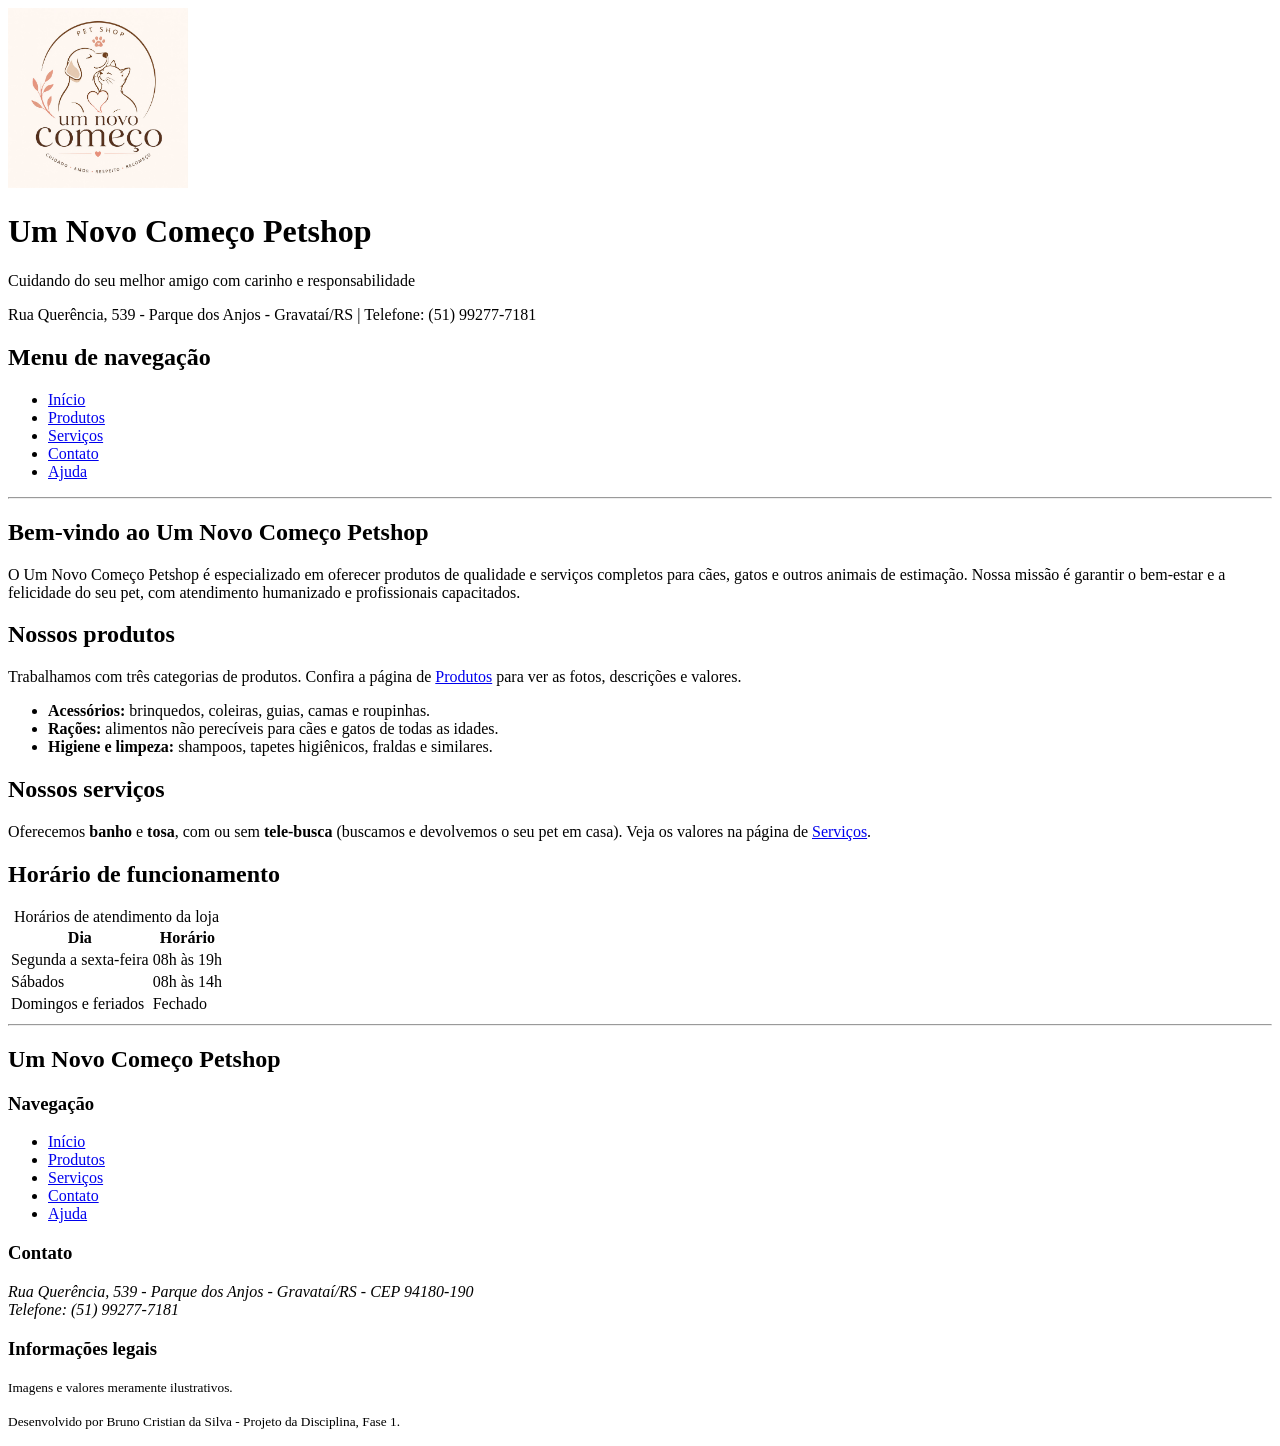
==== index.html @ 8bb5928e "Primeira versão do site" ====
<!DOCTYPE html>
<html lang="pt-br">
<head>
    <meta charset="UTF-8">
    <meta name="viewport" content="width=device-width, initial-scale=1.0">
    <meta name="description" content="Um Novo Começo Petshop - produtos e serviços para cães e gatos.">
    <meta name="author" content="Bruno Cristian da Silva">
    <title>Um Novo Começo Petshop - Início</title>
</head>
<body>

<header>
    <img src="logo.jpeg" alt="Logotipo do Um Novo Começo Petshop" width="180">
    <h1>Um Novo Começo Petshop</h1>
    <p>Cuidando do seu melhor amigo com carinho e responsabilidade</p>
    <p>Rua Querência, 539 - Parque dos Anjos - Gravataí/RS | Telefone: (51) 99277-7181</p>

    <nav>
        <h2>Menu de navegação</h2>
        <ul>
            <li><a href="index.html">Início</a></li>
            <li><a href="produtos.html">Produtos</a></li>
            <li><a href="servicos.html">Serviços</a></li>
            <li><a href="contato.html">Contato</a></li>
            <li><a href="ajuda.html">Ajuda</a></li>
        </ul>
    </nav>
</header>

<hr>

<main>
    <h2>Bem-vindo ao Um Novo Começo Petshop</h2>
    <p>
        O Um Novo Começo Petshop é especializado em oferecer produtos de qualidade e
        serviços completos para cães, gatos e outros animais de estimação.
        Nossa missão é garantir o bem-estar e a felicidade do seu pet, com
        atendimento humanizado e profissionais capacitados.
    </p>

    <section>
        <h2>Nossos produtos</h2>
        <p>
            Trabalhamos com três categorias de produtos. Confira a página de
            <a href="produtos.html">Produtos</a> para ver as fotos, descrições e valores.
        </p>
        <ul>
            <li><strong>Acessórios:</strong> brinquedos, coleiras, guias, camas e roupinhas.</li>
            <li><strong>Rações:</strong> alimentos não perecíveis para cães e gatos de todas as idades.</li>
            <li><strong>Higiene e limpeza:</strong> shampoos, tapetes higiênicos, fraldas e similares.</li>
        </ul>
    </section>

    <section>
        <h2>Nossos serviços</h2>
        <p>
            Oferecemos <strong>banho</strong> e <strong>tosa</strong>, com ou sem
            <strong>tele-busca</strong> (buscamos e devolvemos o seu pet em casa).
            Veja os valores na página de <a href="servicos.html">Serviços</a>.
        </p>
    </section>

    <section>
        <h2>Horário de funcionamento</h2>
        <table>
            <caption>Horários de atendimento da loja</caption>
            <thead>
                <tr>
                    <th>Dia</th>
                    <th>Horário</th>
                </tr>
            </thead>
            <tbody>
                <tr>
                    <td>Segunda a sexta-feira</td>
                    <td>08h às 19h</td>
                </tr>
                <tr>
                    <td>Sábados</td>
                    <td>08h às 14h</td>
                </tr>
                <tr>
                    <td>Domingos e feriados</td>
                    <td>Fechado</td>
                </tr>
            </tbody>
        </table>
    </section>
</main>

<hr>

<footer>
    <h2>Um Novo Começo Petshop</h2>

    <nav>
        <h3>Navegação</h3>
        <ul>
            <li><a href="index.html">Início</a></li>
            <li><a href="produtos.html">Produtos</a></li>
            <li><a href="servicos.html">Serviços</a></li>
            <li><a href="contato.html">Contato</a></li>
            <li><a href="ajuda.html">Ajuda</a></li>
        </ul>
    </nav>

    <h3>Contato</h3>
    <address>
        Rua Querência, 539 - Parque dos Anjos - Gravataí/RS - CEP 94180-190<br>
        Telefone: (51) 99277-7181<br>
    </address>

    <h3>Informações legais</h3>
    <p><small>Imagens e valores meramente ilustrativos.</small></p>
    <p><small>Desenvolvido por Bruno Cristian da Silva - Projeto da Disciplina, Fase 1.</small></p>
</footer>
</body>
</html>
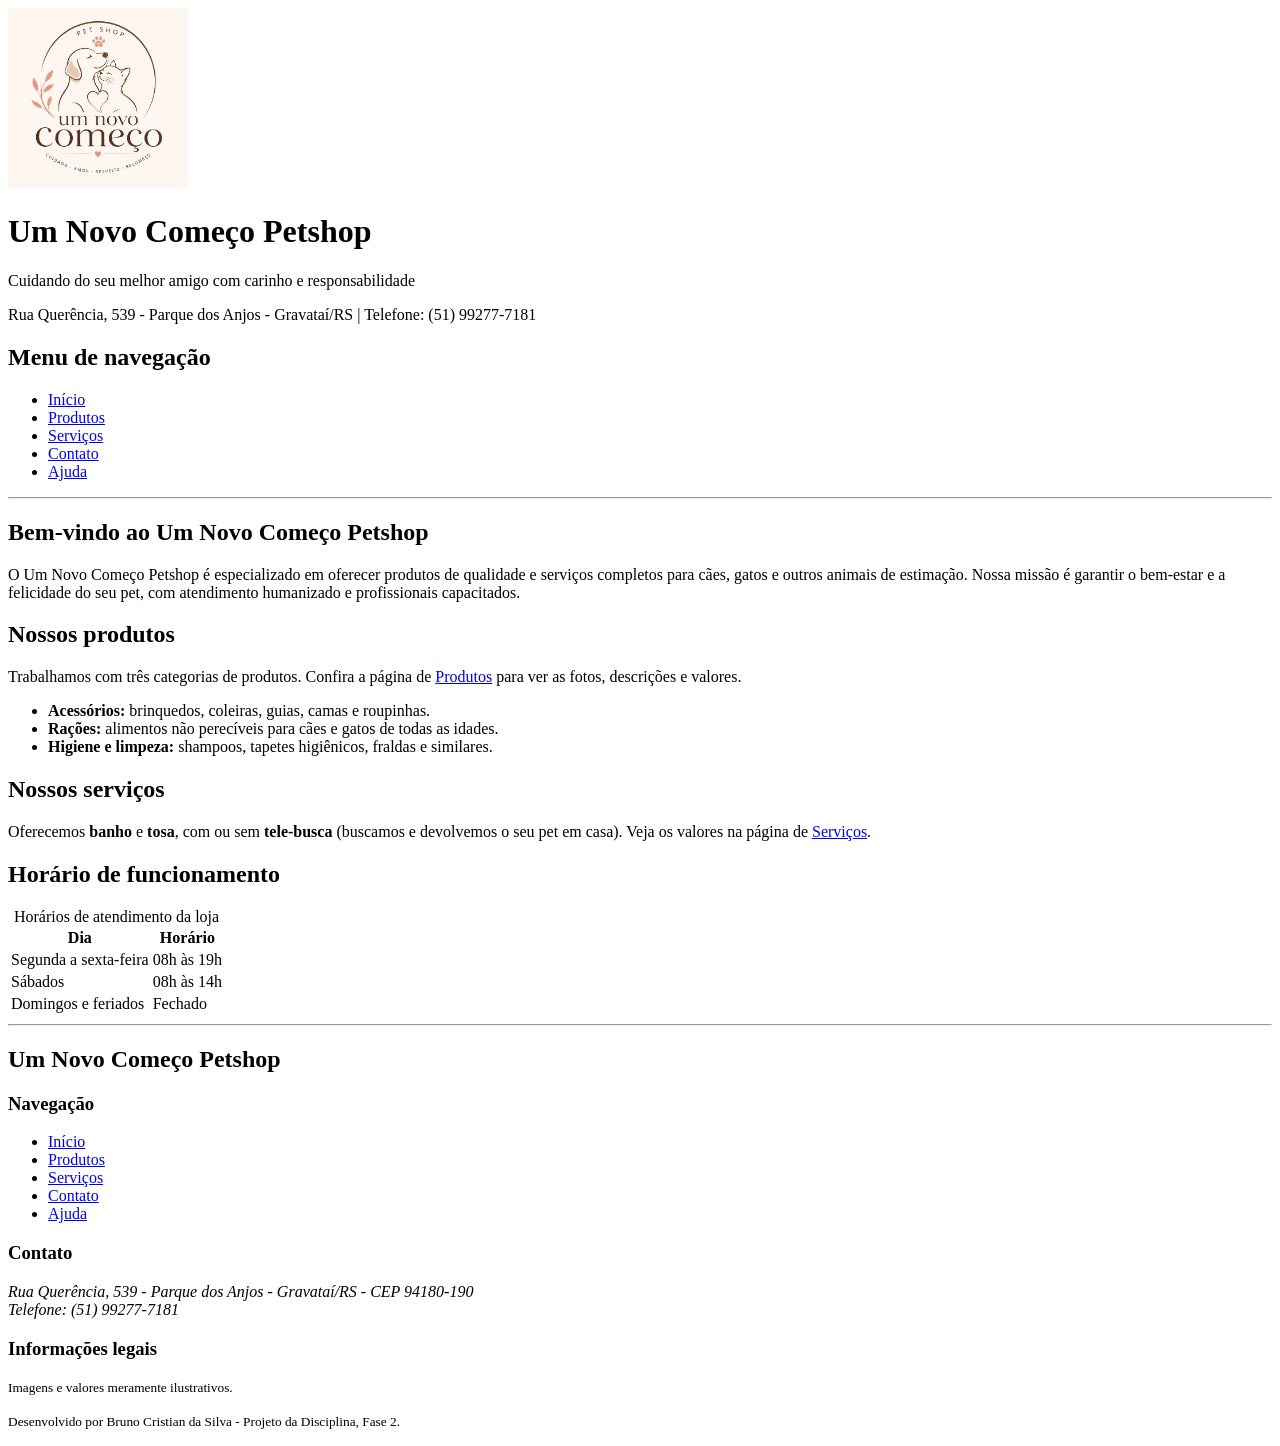
==== commit da11310f: "atualizando a versão dos arquivos" ====
--- a/index.html
+++ b/index.html
@@ -10,7 +10,7 @@
 <body>
 
 <header>
-    <img src="logo.jpeg" alt="Logotipo do Um Novo Começo Petshop" width="180">
+    <img src="img/logo.jpeg" alt="Logotipo do Um Novo Começo Petshop" width="180">
     <h1>Um Novo Começo Petshop</h1>
     <p>Cuidando do seu melhor amigo com carinho e responsabilidade</p>
     <p>Rua Querência, 539 - Parque dos Anjos - Gravataí/RS | Telefone: (51) 99277-7181</p>
@@ -112,7 +112,7 @@
 
     <h3>Informações legais</h3>
     <p><small>Imagens e valores meramente ilustrativos.</small></p>
-    <p><small>Desenvolvido por Bruno Cristian da Silva - Projeto da Disciplina, Fase 1.</small></p>
+    <p><small>Desenvolvido por Bruno Cristian da Silva - Projeto da Disciplina, Fase 2.</small></p>
 </footer>
 </body>
 </html>
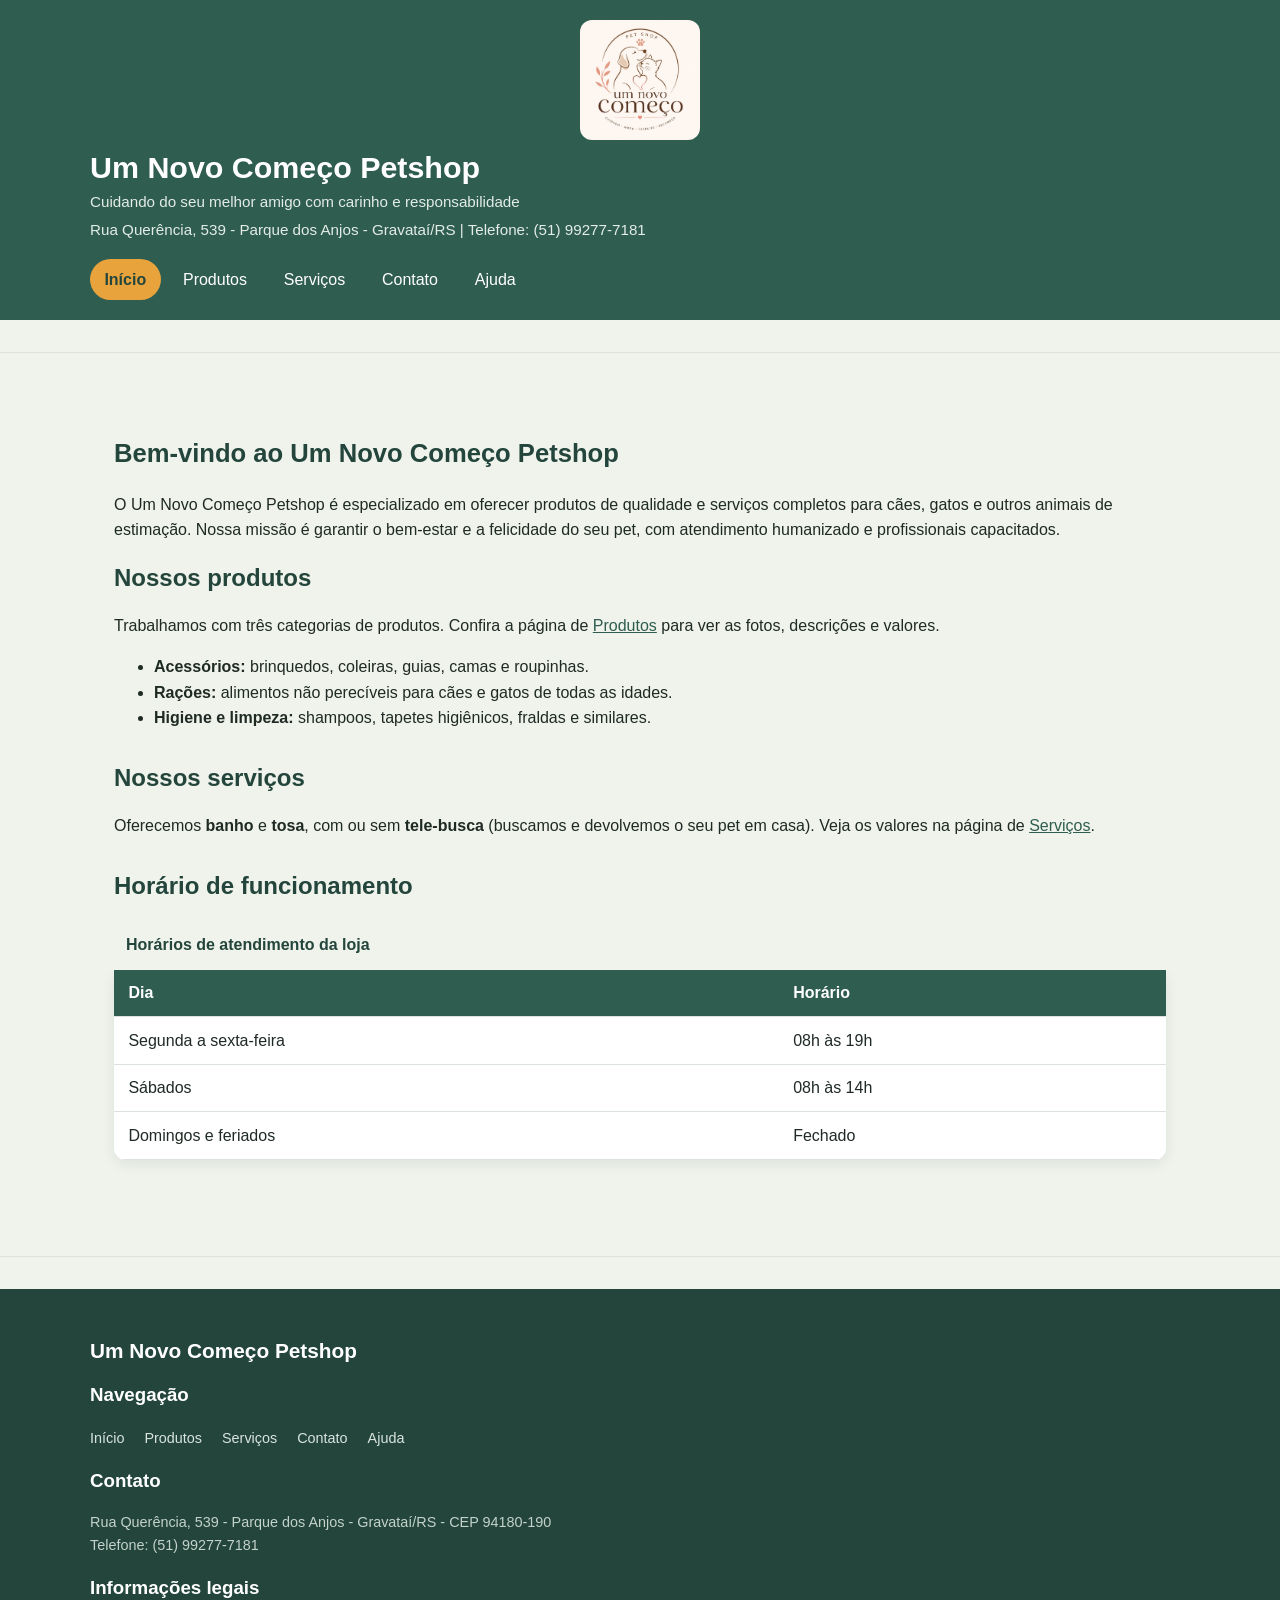
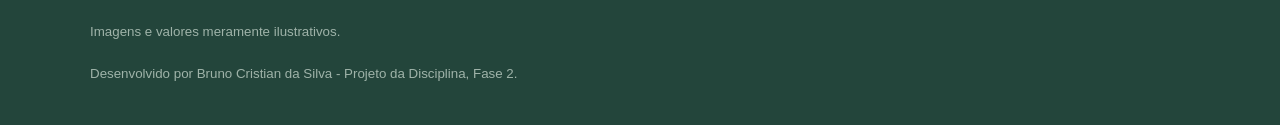
==== commit 0a458d17: "atualizando o index.hmtl" ====
--- a/index.html
+++ b/index.html
@@ -6,6 +6,7 @@
     <meta name="description" content="Um Novo Começo Petshop - produtos e serviços para cães e gatos.">
     <meta name="author" content="Bruno Cristian da Silva">
     <title>Um Novo Começo Petshop - Início</title>
+    <link rel="stylesheet" href="css/style.css">
 </head>
 <body>
 
@@ -114,5 +115,6 @@
     <p><small>Imagens e valores meramente ilustrativos.</small></p>
     <p><small>Desenvolvido por Bruno Cristian da Silva - Projeto da Disciplina, Fase 2.</small></p>
 </footer>
+<script src="js/script.js" defer></script>
 </body>
 </html>
--- a/css/style.css
+++ b/css/style.css
@@ -0,0 +1,461 @@
+/* =========================================================
+   Um Novo Começo Petshop — Fase 2 
+   ========================================================= */
+
+/* ---------- 1. Fontes ---------- */
+@import url('https://fonts.googleapis.com/css2?family=Baloo+2:wght@500;600;700&family=Work+Sans:wght@400;500;600&display=swap');
+
+/* ---------- 2. Variáveis (tokens de design) ---------- */
+:root {
+    /* Paleta: verde profundo (confiança/cuidado) + âmbar (energia/brinquedo) */
+    --cor-primaria: #2F5D50;
+    --cor-primaria-escura: #23453B;
+    --cor-acento: #E8A33D;
+    --cor-acento-escuro: #C97F1F;
+    
+    --cor-fundo: #EFF3EC;
+    --cor-superficie: #FFFFFF;
+    --cor-texto: #1F2A24;
+    --cor-texto-suave: #5B6B62;
+    --cor-borda: #DCE3DD;
+
+    --fonte-titulo: 'Baloo 2', sans-serif;
+    --fonte-texto: 'Work Sans', sans-serif;
+
+    --raio: 12px;
+    --sombra: 0 4px 14px rgba(31, 42, 36, 0.08);
+    --largura-max: 1100px;
+}
+
+/* ---------- 3. Reset básico ---------- */
+* {
+    box-sizing: border-box;
+}
+
+html {
+    scroll-behavior: smooth; /* faz os links âncora (ex: #acessorios) rolarem suave */
+}
+
+body {
+    margin: 0;
+    font-family: var(--fonte-texto);
+    color: var(--cor-texto);
+    background: var(--cor-fundo);
+    line-height: 1.6;
+}
+
+img {
+    max-width: 100%;
+    height: auto;
+    border-radius: var(--raio);
+    display: block;
+}
+
+h1, h2, h3, h4 {
+    font-family: var(--fonte-titulo);
+    color: var(--cor-primaria-escura);
+    line-height: 1.25;
+}
+
+a {
+    color: var(--cor-primaria);
+}
+
+hr {
+    border: none;
+    border-top: 1px solid var(--cor-borda);
+    margin: 2rem 0;
+}
+
+/* ---------- 4. Cabeçalho (header) ---------- */
+header {
+    background: var(--cor-primaria);
+    color: #fff;
+    padding: 1.25rem 1.5rem;
+}
+
+header h1,
+header p,
+header img {
+    max-width: var(--largura-max);
+    margin: 0 auto;
+}
+
+header h1 {
+    color: #fff;
+    font-size: 1.9rem;
+    margin-top: 0.5rem;
+}
+
+header p {
+    color: #E3ECE7;
+    margin: 0.25rem auto;
+    font-size: 0.95rem;
+}
+
+header img {
+    width: 120px;
+}
+
+/* Nav principal (dentro do header) */
+header nav {
+    max-width: var(--largura-max);
+    margin: 1rem auto 0;
+}
+
+header nav h2 {
+    /* título "Menu de navegação" — mantido no HTML por acessibilidade,
+       escondido visualmente pois o <nav> já é auto-explicativo */
+    position: absolute;
+    width: 1px;
+    height: 1px;
+    overflow: hidden;
+    clip: rect(0 0 0 0);
+}
+
+header nav ul {
+    list-style: none;
+    display: flex;
+    flex-wrap: wrap;
+    gap: 0.5rem;
+    padding: 0;
+    margin: 0;
+}
+
+header nav a {
+    display: inline-block;
+    color: #fff;
+    text-decoration: none;
+    padding: 0.5rem 0.9rem;
+    border-radius: 999px;
+    font-weight: 500;
+    transition: background 0.2s ease;
+}
+
+header nav a:hover,
+header nav a:focus-visible {
+    background: rgba(255, 255, 255, 0.15);
+}
+
+/* destaque do link da página atual — a classe "ativo" é
+   aplicada pelo script.js automaticamente */
+header nav a.ativo {
+    background: var(--cor-acento);
+    color: var(--cor-primaria-escura);
+    font-weight: 600;
+}
+
+/* Botão do menu mobile — escondido no desktop, o script.js
+   controla a exibição/estado */
+.nav-toggle {
+    display: none;
+    background: rgba(255, 255, 255, 0.12);
+    color: #fff;
+    border: 1px solid rgba(255, 255, 255, 0.4);
+    border-radius: 8px;
+    padding: 0.5rem 0.9rem;
+    font-family: var(--fonte-texto);
+    font-size: 0.95rem;
+    cursor: pointer;
+}
+
+/* ---------- 5. Conteúdo principal (main) ---------- */
+main {
+    max-width: var(--largura-max);
+    margin: 0 auto;
+    padding: 2rem 1.5rem;
+}
+
+main > h2:first-child {
+    font-size: 1.6rem;
+}
+
+section {
+    margin-bottom: 2rem;
+}
+
+/* Navegação por categorias (produtos.html) */
+main nav ul {
+    list-style: none;
+    display: flex;
+    flex-wrap: wrap;
+    gap: 0.6rem;
+    padding: 0;
+}
+
+main nav a {
+    text-decoration: none;
+    background: var(--cor-superficie);
+    border: 1px solid var(--cor-borda);
+    padding: 0.4rem 0.9rem;
+    border-radius: 999px;
+    font-size: 0.9rem;
+}
+
+main nav a:hover {
+    border-color: var(--cor-primaria);
+}
+
+/* ---------- 6. Cards de produtos/serviços (article) ---------- */
+section:has(article) {
+    display: grid;
+    grid-template-columns: repeat(auto-fit, minmax(230px, 1fr));
+    gap: 1.25rem;
+    align-items: start;
+}
+
+/* título e parágrafo introdutórios da seção ocupam a linha toda */
+section:has(article) > h3,
+section:has(article) > p {
+    grid-column: 1 / -1;
+    margin: 0;
+}
+
+article {
+    background: var(--cor-superficie);
+    border: 1px solid var(--cor-borda);
+    border-radius: var(--raio);
+    padding: 1rem;
+    box-shadow: var(--sombra);
+}
+
+article h4 {
+    font-size: 1.05rem;
+    margin: 0.75rem 0 0.5rem;
+}
+
+article p {
+    margin: 0.35rem 0;
+    font-size: 0.95rem;
+    color: var(--cor-texto-suave);
+}
+
+article p strong {
+    color: var(--cor-texto);
+}
+
+/* ---------- 7. Tabelas ---------- */
+table {
+    width: 100%;
+    border-collapse: collapse;
+    background: var(--cor-superficie);
+    border-radius: var(--raio);
+    overflow: hidden;
+    box-shadow: var(--sombra);
+}
+
+caption {
+    text-align: left;
+    font-weight: 600;
+    padding: 0.75rem;
+    color: var(--cor-primaria-escura);
+    background: var(--cor-fundo);
+}
+
+th, td {
+    text-align: left;
+    padding: 0.65rem 0.9rem;
+    border-bottom: 1px solid var(--cor-borda);
+}
+
+thead th {
+    background: var(--cor-primaria);
+    color: #fff;
+}
+
+tbody tr:hover {
+    background: var(--cor-fundo);
+}
+
+/* ---------- 8. Formulário (contato.html) ---------- */
+form {
+    background: var(--cor-superficie);
+    border: 1px solid var(--cor-borda);
+    border-radius: var(--raio);
+    padding: 1.25rem 1.5rem;
+    box-shadow: var(--sombra);
+    max-width: 560px;
+}
+
+fieldset {
+    border: none;
+    padding: 0;
+    margin: 0 0 1rem;
+}
+
+legend {
+    font-family: var(--fonte-titulo);
+    color: var(--cor-primaria-escura);
+    padding: 0;
+    margin-bottom: 0.5rem;
+}
+
+label {
+    display: block;
+    font-size: 0.9rem;
+    font-weight: 500;
+    margin: 0.75rem 0 0.3rem;
+}
+
+input, select, textarea {
+    width: 100%;
+    padding: 0.55rem 0.7rem;
+    border: 1px solid var(--cor-borda);
+    border-radius: 8px;
+    font-family: var(--fonte-texto);
+    font-size: 0.95rem;
+    background: #fff;
+}
+
+input:focus, select:focus, textarea:focus {
+    outline: 2px solid var(--cor-acento);
+    outline-offset: 1px;
+    border-color: var(--cor-acento);
+}
+
+/* estado de erro simples — aplicado pelo script.js na validação */
+input.campo-invalido, textarea.campo-invalido {
+    border-color: #C0392B;
+    outline-color: #C0392B;
+}
+
+.mensagem-erro {
+    color: #C0392B;
+    font-size: 0.82rem;
+    margin-top: 0.25rem;
+}
+
+button, input[type="submit"] {
+    margin-top: 1.25rem;
+    background: var(--cor-acento);
+    color: var(--cor-primaria-escura);
+    border: none;
+    padding: 0.65rem 1.4rem;
+    border-radius: 999px;
+    font-weight: 600;
+    font-size: 0.95rem;
+    cursor: pointer;
+    transition: background 0.2s ease;
+}
+
+button:hover, input[type="submit"]:hover {
+    background: var(--cor-acento-escuro);
+    color: #fff;
+}
+
+/* mensagem de sucesso exibida via JS após envio */
+.form-sucesso {
+    display: none;
+    background: #E7F3EA;
+    border: 1px solid #BFE0C8;
+    color: #1F5A2E;
+    padding: 0.75rem 1rem;
+    border-radius: 8px;
+    margin-top: 1rem;
+}
+
+.form-sucesso.visivel {
+    display: block;
+}
+
+/* ---------- 9. Rodapé (footer) ---------- */
+footer {
+    background: var(--cor-primaria-escura);
+    color: #D9E4DF;
+    padding: 2rem 1.5rem 1.5rem;
+}
+
+footer > * {
+    max-width: var(--largura-max);
+    margin-left: auto;
+    margin-right: auto;
+}
+
+footer h2, footer h3 {
+    color: #fff;
+}
+
+footer h2 {
+    font-size: 1.3rem;
+}
+
+footer nav ul {
+    list-style: none;
+    padding: 0;
+    display: flex;
+    flex-wrap: wrap;
+    gap: 0.5rem 1.25rem;
+}
+
+footer nav a {
+    color: #D9E4DF;
+    text-decoration: none;
+    font-size: 0.9rem;
+}
+
+footer nav a:hover {
+    color: var(--cor-acento);
+}
+
+footer address {
+    font-style: normal;
+    font-size: 0.9rem;
+    color: #C3D2CB;
+}
+
+footer small {
+    color: #9FB3A9;
+}
+
+/* ---------- 10. Botão "voltar ao topo" (criado via JS) ---------- */
+#btn-topo {
+    position: fixed;
+    right: 1.25rem;
+    bottom: 1.25rem;
+    width: 44px;
+    height: 44px;
+    border-radius: 50%;
+    border: none;
+    background: var(--cor-primaria);
+    color: #fff;
+    font-size: 1.1rem;
+    cursor: pointer;
+    box-shadow: var(--sombra);
+    opacity: 0;
+    pointer-events: none;
+    transition: opacity 0.2s ease, transform 0.2s ease;
+}
+
+#btn-topo.visivel {
+    opacity: 1;
+    pointer-events: auto;
+}
+
+#btn-topo:hover {
+    transform: translateY(-2px);
+}
+
+/* ---------- 11. Responsivo (mobile) ---------- */
+@media (max-width: 720px) {
+    .nav-toggle {
+        display: inline-block;
+    }
+
+    header nav ul {
+        display: none;
+        flex-direction: column;
+        margin-top: 0.75rem;
+    }
+
+    header nav ul.aberto {
+        display: flex;
+    }
+
+    header nav a {
+        text-align: center;
+    }
+
+    form {
+        max-width: 100%;
+    }
+}
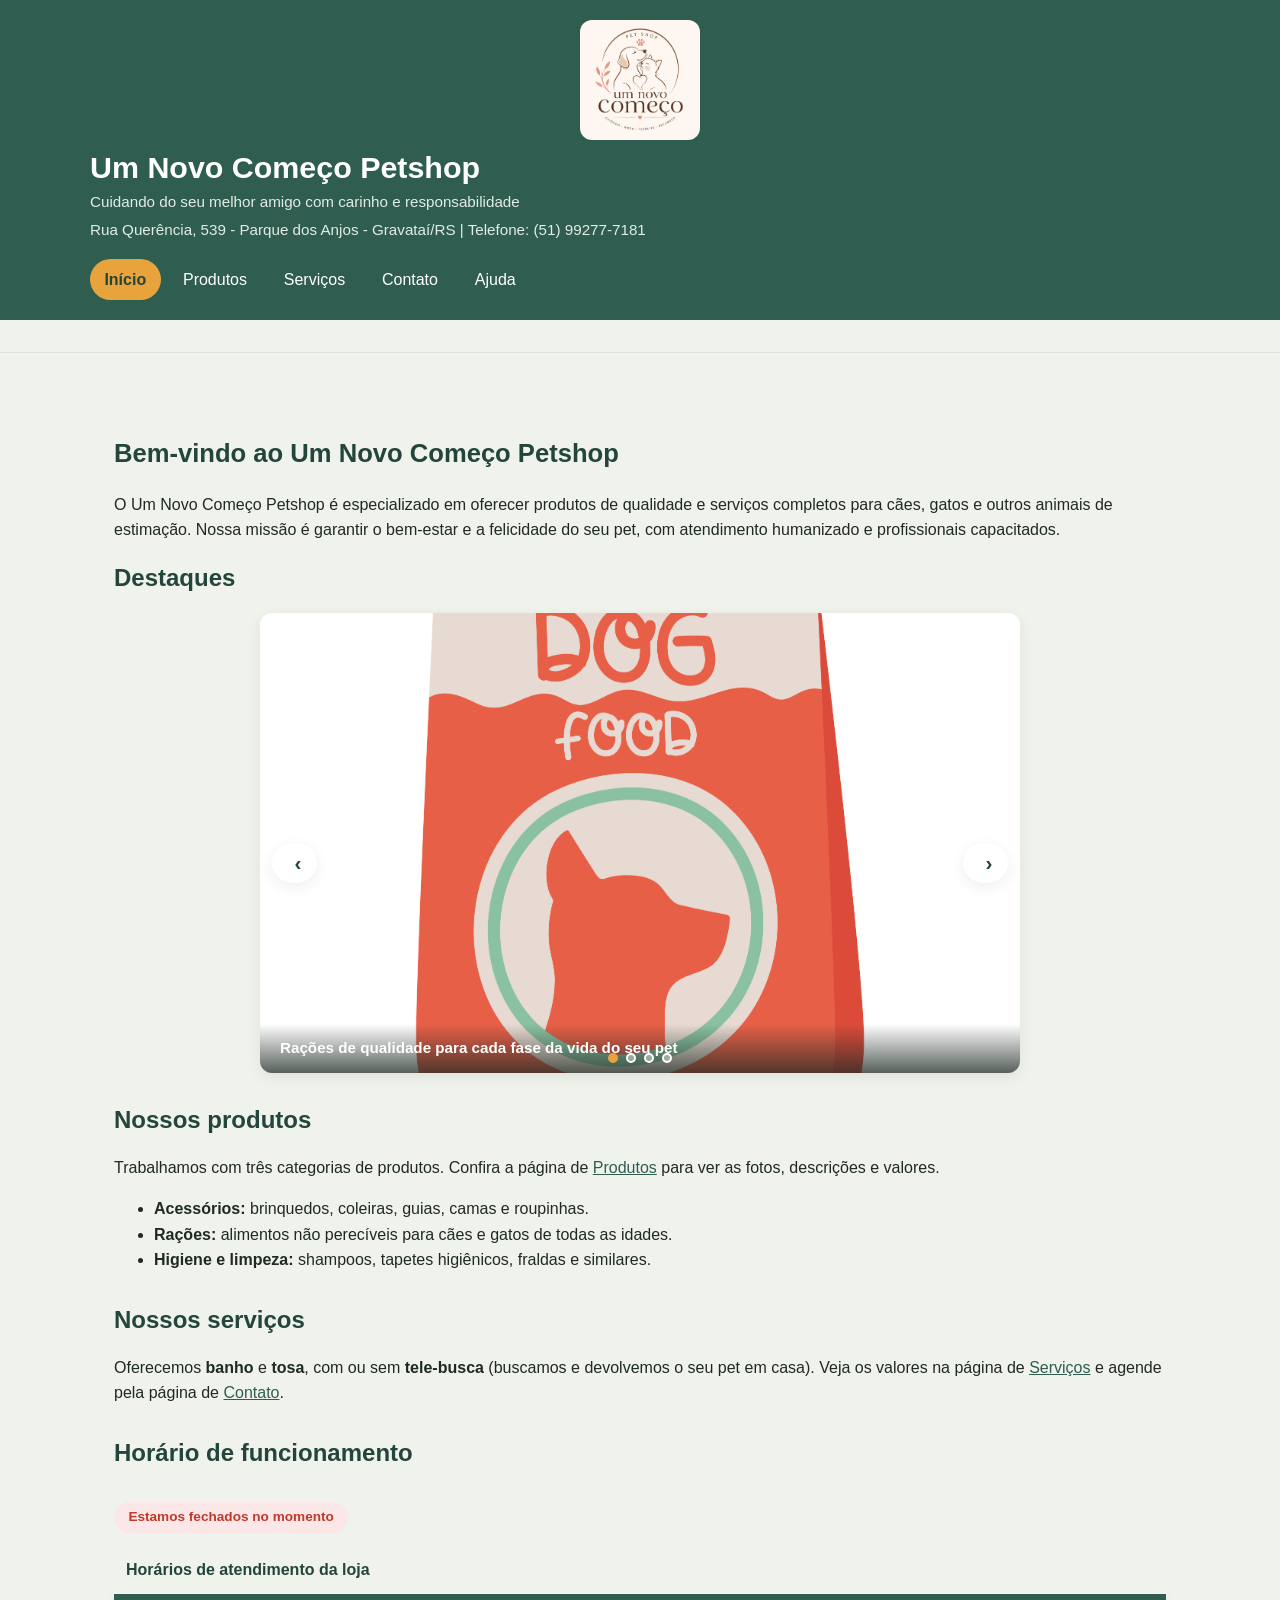
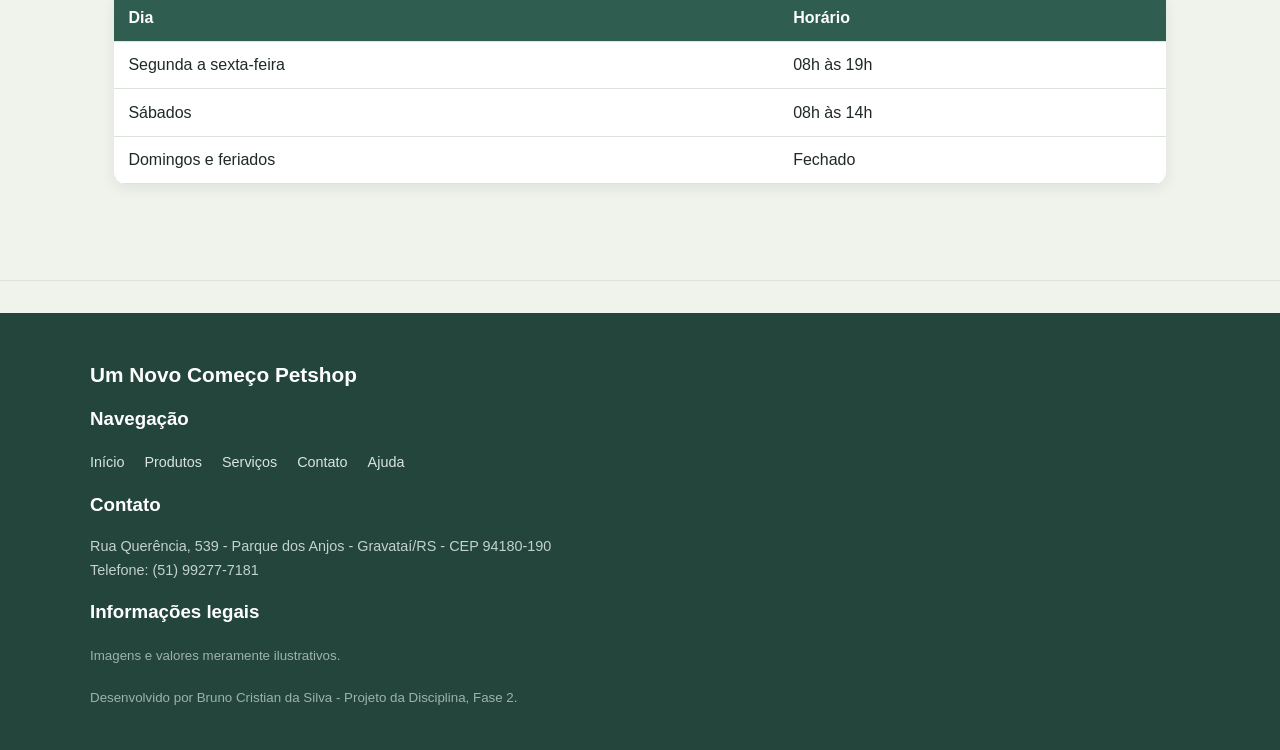
==== commit 329fb63c: "fazendo ajustes de endereçamento das pastas" ====
--- a/index.html
+++ b/index.html
@@ -39,6 +39,41 @@
         atendimento humanizado e profissionais capacitados.
     </p>
 
+    <!-- Carrossel de destaques (Fase 2) -->
+    <section class="secao-carrossel" aria-label="Destaques do petshop">
+        <h2>Destaques</h2>
+        <div class="carrossel" id="carrossel-principal">
+            <div class="carrossel-trilho">
+                <figure class="carrossel-slide">
+                    <img src="img/racao-cao.jpg" alt="Ração premium para cães adultos" width="760" height="460">
+                    <figcaption>Rações de qualidade para cada fase da vida do seu pet</figcaption>
+                </figure>
+                <figure class="carrossel-slide">
+                    <img src="img/coleira.jpg" alt="Coleira ajustável de nylon com guia reforçada" width="760" height="460">
+                    <figcaption>Acessórios resistentes para o dia a dia do seu pet</figcaption>
+                </figure>
+                <figure class="carrossel-slide">
+                    <img src="img/shampoo.jpg" alt="Frasco de shampoo neutro para cães e gatos" width="760" height="460">
+                    <figcaption>Banho e tosa com carinho, com ou sem tele-busca</figcaption>
+                </figure>
+                <figure class="carrossel-slide">
+                    <img src="img/racao-gato.jpg" alt="Pacote de ração Golden para gatos castrados" width="760" height="460">
+                    <figcaption>Cuidado completo para cães e gatos, em todas as idades</figcaption>
+                </figure>
+            </div>
+
+            <button type="button" class="carrossel-seta carrossel-anterior" aria-label="Slide anterior">‹</button>
+            <button type="button" class="carrossel-seta carrossel-proximo" aria-label="Próximo slide">›</button>
+
+            <div class="carrossel-indicadores">
+                <button type="button" class="carrossel-ponto ativo" data-slide="0" aria-label="Ir para o slide 1"></button>
+                <button type="button" class="carrossel-ponto" data-slide="1" aria-label="Ir para o slide 2"></button>
+                <button type="button" class="carrossel-ponto" data-slide="2" aria-label="Ir para o slide 3"></button>
+                <button type="button" class="carrossel-ponto" data-slide="3" aria-label="Ir para o slide 4"></button>
+            </div>
+        </div>
+    </section>
+
     <section>
         <h2>Nossos produtos</h2>
         <p>
@@ -57,12 +92,15 @@
         <p>
             Oferecemos <strong>banho</strong> e <strong>tosa</strong>, com ou sem
             <strong>tele-busca</strong> (buscamos e devolvemos o seu pet em casa).
-            Veja os valores na página de <a href="servicos.html">Serviços</a>.
+            Veja os valores na página de <a href="servicos.html">Serviços</a> e agende pela
+            página de <a href="contato.html#agendamento">Contato</a>.
         </p>
     </section>
 
     <section>
         <h2>Horário de funcionamento</h2>
+        <!-- Indicador dinâmico (aberto/fechado agora), calculado via JavaScript -->
+        <p id="status-loja" class="status-loja" aria-live="polite"></p>
         <table>
             <caption>Horários de atendimento da loja</caption>
             <thead>
--- a/css/style.css
+++ b/css/style.css
@@ -1,5 +1,5 @@
 /* =========================================================
-   Um Novo Começo Petshop — Fase 2 
+   Um Novo Começo Petshop — Fase 2
    ========================================================= */
 
 /* ---------- 1. Fontes ---------- */
@@ -12,12 +12,20 @@
     --cor-primaria-escura: #23453B;
     --cor-acento: #E8A33D;
     --cor-acento-escuro: #C97F1F;
-    
+
     --cor-fundo: #EFF3EC;
     --cor-superficie: #FFFFFF;
     --cor-texto: #1F2A24;
     --cor-texto-suave: #5B6B62;
     --cor-borda: #DCE3DD;
+
+    /* tokens de estado, usados nas mensagens de formulário e no status da loja */
+    --cor-sucesso: #1F5A2E;
+    --cor-sucesso-fundo: #E7F3EA;
+    --cor-sucesso-borda: #BFE0C8;
+    --cor-alerta: #C0392B;
+    --cor-alerta-fundo: #FBE7E7;
+    --cor-alerta-borda: #F1B9B2;
 
     --fonte-titulo: 'Baloo 2', sans-serif;
     --fonte-texto: 'Work Sans', sans-serif;
@@ -267,7 +275,7 @@
     background: var(--cor-fundo);
 }
 
-/* ---------- 8. Formulário (contato.html) ---------- */
+/* ---------- 8. Formulários (contato.html) ---------- */
 form {
     background: var(--cor-superficie);
     border: 1px solid var(--cor-borda);
@@ -275,6 +283,11 @@
     padding: 1.25rem 1.5rem;
     box-shadow: var(--sombra);
     max-width: 560px;
+}
+
+/* espaço entre dois formulários seguidos na mesma página */
+form + form {
+    margin-top: 1.5rem;
 }
 
 fieldset {
@@ -313,16 +326,43 @@
     border-color: var(--cor-acento);
 }
 
-/* estado de erro simples — aplicado pelo script.js na validação */
-input.campo-invalido, textarea.campo-invalido {
-    border-color: #C0392B;
-    outline-color: #C0392B;
-}
-
-.mensagem-erro {
-    color: #C0392B;
-    font-size: 0.82rem;
-    margin-top: 0.25rem;
+/* campos usados no agendamento não precisam ocupar a largura toda */
+input[type="date"],
+input[type="time"],
+input[type="number"] {
+    width: auto;
+    min-width: 160px;
+}
+
+/* rótulo usado para agrupar radio/checkbox (não é o label de um único campo) */
+.rotulo-grupo {
+    display: block;
+    font-size: 0.9rem;
+    font-weight: 500;
+    margin: 0.75rem 0 0.3rem;
+}
+
+/* grupo de opções (radio/checkbox) exibidas lado a lado */
+.grupo-opcoes {
+    display: flex;
+    flex-wrap: wrap;
+    gap: 0.4rem 1.25rem;
+}
+
+.grupo-opcoes label {
+    display: inline-flex;
+    align-items: center;
+    gap: 0.4rem;
+    margin: 0;
+    font-weight: 400;
+    font-size: 0.95rem;
+}
+
+input[type="radio"],
+input[type="checkbox"] {
+    width: auto;
+    accent-color: var(--cor-acento);
+    cursor: pointer;
 }
 
 button, input[type="submit"] {
@@ -343,12 +383,13 @@
     color: #fff;
 }
 
-/* mensagem de sucesso exibida via JS após envio */
+/* mensagem de sucesso exibida via JS após o envio (o site ainda não
+   tem back-end nesta fase, então nenhum dado é realmente enviado) */
 .form-sucesso {
     display: none;
-    background: #E7F3EA;
-    border: 1px solid #BFE0C8;
-    color: #1F5A2E;
+    background: var(--cor-sucesso-fundo);
+    border: 1px solid var(--cor-sucesso-borda);
+    color: var(--cor-sucesso);
     padding: 0.75rem 1rem;
     border-radius: 8px;
     margin-top: 1rem;
@@ -435,7 +476,121 @@
     transform: translateY(-2px);
 }
 
-/* ---------- 11. Responsivo (mobile) ---------- */
+/* ---------- 11. Carrossel de destaques (index.html) ---------- */
+.carrossel {
+    position: relative;
+    overflow: hidden;
+    border-radius: var(--raio);
+    box-shadow: var(--sombra);
+    max-width: 760px;
+    margin: 0 auto;
+}
+
+.carrossel-trilho {
+    display: flex;
+    transition: transform 0.6s ease;
+}
+
+.carrossel-slide {
+    position: relative;
+    min-width: 100%;
+    margin: 0;
+}
+
+.carrossel-slide img {
+    width: 100%;
+    height: 460px;
+    object-fit: cover;
+    border-radius: 0;
+}
+
+.carrossel-slide figcaption {
+    position: absolute;
+    left: 0;
+    right: 0;
+    bottom: 0;
+    padding: 0.75rem 1.25rem;
+    background: linear-gradient(0deg, rgba(31, 42, 36, 0.75), rgba(31, 42, 36, 0));
+    color: #fff;
+    font-weight: 600;
+    font-size: 0.95rem;
+}
+
+.carrossel-seta {
+    position: absolute;
+    top: 50%;
+    transform: translateY(-50%);
+    width: 40px;
+    height: 40px;
+    border-radius: 50%;
+    border: none;
+    background: rgba(255, 255, 255, 0.85);
+    color: var(--cor-primaria-escura);
+    font-size: 1.3rem;
+    line-height: 1;
+    cursor: pointer;
+    box-shadow: var(--sombra);
+}
+
+.carrossel-anterior {
+    left: 0.75rem;
+}
+
+.carrossel-proximo {
+    right: 0.75rem;
+}
+
+.carrossel-seta:hover,
+.carrossel-seta:focus-visible {
+    background: #fff;
+}
+
+.carrossel-indicadores {
+    position: absolute;
+    left: 0;
+    right: 0;
+    bottom: 0.6rem;
+    display: flex;
+    justify-content: center;
+    gap: 0.5rem;
+}
+
+.carrossel-ponto {
+    width: 10px;
+    height: 10px;
+    border-radius: 50%;
+    border: 2px solid #fff;
+    background: rgba(255, 255, 255, 0.4);
+    padding: 0;
+    cursor: pointer;
+}
+
+.carrossel-ponto.ativo {
+    background: var(--cor-acento);
+    border-color: var(--cor-acento);
+}
+
+/* ---------- 12. Indicador de status da loja (aberto/fechado agora) ---------- */
+.status-loja {
+    display: inline-block;
+    padding: 0.3rem 0.9rem;
+    border-radius: 999px;
+    font-weight: 600;
+    font-size: 0.85rem;
+    margin-bottom: 0.75rem;
+}
+
+.status-loja.status-aberto {
+    background: var(--cor-sucesso-fundo);
+    color: var(--cor-sucesso);
+}
+
+.status-loja.status-fechado {
+    background: var(--cor-alerta-fundo);
+    color: var(--cor-alerta);
+}
+
+/* ---------- 13. Responsivo (mobile) ---------- */
 @media (max-width: 720px) {
     .nav-toggle {
         display: inline-block;
@@ -458,4 +613,14 @@
     form {
         max-width: 100%;
     }
-}
+
+    .carrossel-slide img {
+        height: 300px;
+    }
+
+    .carrossel-seta {
+        width: 34px;
+        height: 34px;
+        font-size: 1.1rem;
+    }
+}
